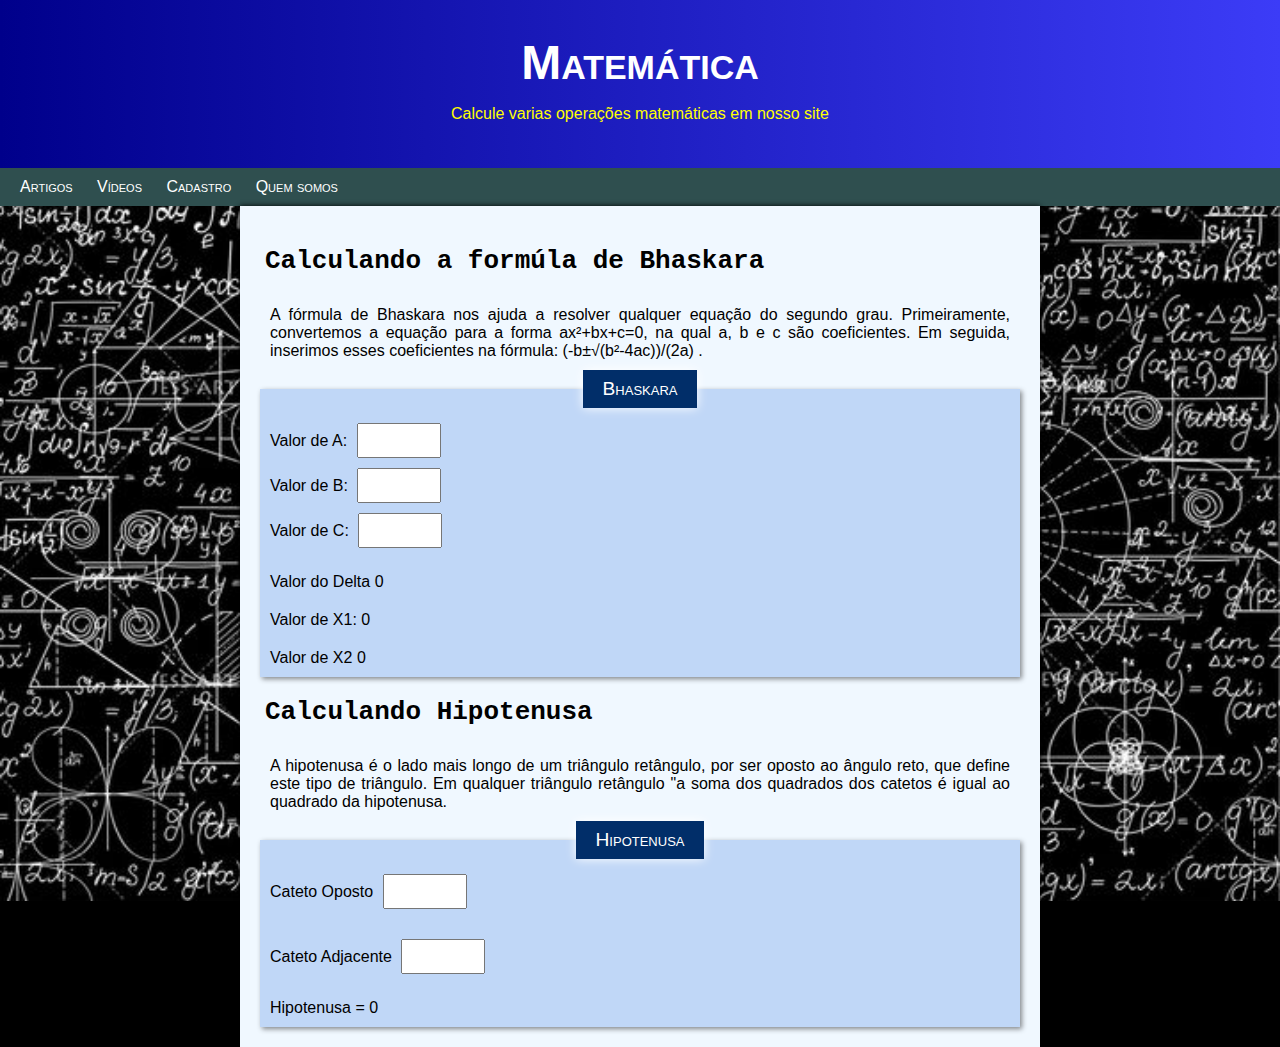
==== index.html @ 94fa4bfc "Initial commit" ====
<!DOCTYPE html>
<html lang="pt-br">
<head>
    <meta charset="UTF-8">
    <meta name="viewport" content="width=device-width, initial-scale=1.0">
    <link rel="stylesheet" href="estilos/style.css">
    <title>Pagina inicial</title>
</head>
<body>
    <header>
        <h1>Matemática</h1>
        <p>Calcule varias operações matemáticas em nosso site</p>
    </header>
    <nav>
        <a href="#">Artigos</a>
        <a href="#">Vídeos</a>
        <a href="#">Cadastro</a>
        <a href="#">Quem somos</a>
    </nav>
    <main>
        <section class="normal">
            <h1>Calculando a formúla de Bhaskara</h1>
            <p>A fórmula de Bhaskara nos ajuda a resolver qualquer equação do segundo grau. Primeiramente, convertemos a equação para a forma ax²+bx+c=0, na qual a, b e c são coeficientes. Em seguida, inserimos esses coeficientes na fórmula: (-b±√(b²-4ac))/(2a) .</p>
            <form action="bhaskara.py" method="get">
                <fieldset>
                    <legend>Bhaskara</legend>
                    <p>
                        <label for="iva">Valor de A: </label>
                        <input type="number" name="va" id="iva" oninput="bhaskara()"><br>
                        <label for="ivb">Valor de B: </label>
                        <input type="number" name="vb" id="ivb" oninput="bhaskara()"><br>
                        <label for="ivc">Valor de C: </label>
                        <input type="number" name="vc" id="ivc" oninput="bhaskara()">
                    </p>
                    <p>
                        <label for="idelta">Valor do Delta</label>
                        <output id="idelta">0</output>
                    </p>
                    <p>
                        <label for="ires1">Valor de X1: </label>
                        <output id="ires1">0</output>
                    </p>
                    <p>
                        <label for="ires2">Valor de X2</label>
                        <output id="ires2">0</output>
                    </p>
                </fieldset>
                <h1>Calculando Hipotenusa</h1>
                <p>A hipotenusa é o lado mais longo de um triângulo retângulo, por ser oposto ao ângulo reto, que define este tipo de triângulo. Em qualquer triângulo retângulo "a soma dos quadrados dos catetos é igual ao quadrado da hipotenusa.</p>
                <fieldset>
                    <legend>Hipotenusa</legend>
                    <p>
                        <label for="iopo">Cateto Oposto</label>
                        <input type="number" name="opo" id="iopo" oninput="hipotenusa()">
                    </p>
                    <p>
                        <label for="iadj">Cateto Adjacente</label>
                        <input type="number" name="adj" id="iadj" oninput="hipotenusa()">
                    </p>
                    <p>
                        <label for="ihip">Hipotenusa = </label>
                        <output id="ihip">0</output>
                    </p>
                </fieldset>
            </form>
        </section>
    </main>

    <script>
        function bhaskara(){
            let a = Number(iva.value)
            let b = Number(ivb.value)
            let c = Number(ivc.value)
            let delta = b**2 -4*a*c
            let x1 = (-b + (delta**0.5)) / (2*a)
            let x2 = (-b - (delta**0.5)) / (2*a)
            ires1.innerHTML = x1
            ires2.innerHTML = x2
            idelta.innerHTML = delta
        }

        function hipotenusa(){
            ihip.innerHTML = (Number(iopo.value ** 2) + Number(iadj.value**2)) ** 0.5
        }
    </script>
</body>
</html>
---- estilos/style.css ----
@charset "UTF-8";

*{
    margin: 0px;
    padding: 0px;
    font-family: Verdana, Geneva, Tahoma, sans-serif;
}

html, body{
    width: 100vw;
    height: 100vh;
}

body{
    background: black url('../jpeg/fundo-matematica.jpg') center center no-repeat fixed;
    background-size: cover;
}

header{
    background-image: linear-gradient(to right, darkblue, rgb(60, 60, 247));
    text-align: center;
}

header h1{
    font-variant: small-caps;
    font-size: 3em;
    color: white;
    padding-top: 35px;
    padding-bottom: 15px;
}

header p{
    color: yellow;
    padding-bottom: 45px;
    font-size: 1em;
}

nav{
    background-color: darkslategray;
    padding: 10px;
}

nav a{
    color: white;
    font-variant: small-caps;
    padding: 10px;
    text-decoration: none;
}

nav a:hover{
    color: yellow;
    text-shadow: 0px 0px 20px white;
}

main{
    background-color: aliceblue;
    max-width: 800px;
    min-width: 300px;
    margin: auto;
    box-shadow: 0px 0px 5px black;
}

section.normal{
    padding: 20px;
}

section.normal h1{
    font-family: monospace;
    padding: 20px 5px;
    font-size: 2em;
}

section.normal p{
    padding: 10px;
    text-align: justify;
}

fieldset{
    background-color: rgb(192, 215, 247);
    box-shadow: 2px 2px 5px rgba(0, 0, 0, 0.459);
    border: none;
}

legend{
    padding: 8px 20px;
    background-color:rgb(1, 46, 105);
    color: white;
    text-align: center;
    box-shadow: 0px 0px 10px white;
    font-variant: small-caps;
    font-size: 1.2em;
}

input{
    width: 70px;
    margin:5px ;
    padding: 5px;
    font-size: 1.1em;
    text-align: center;

}
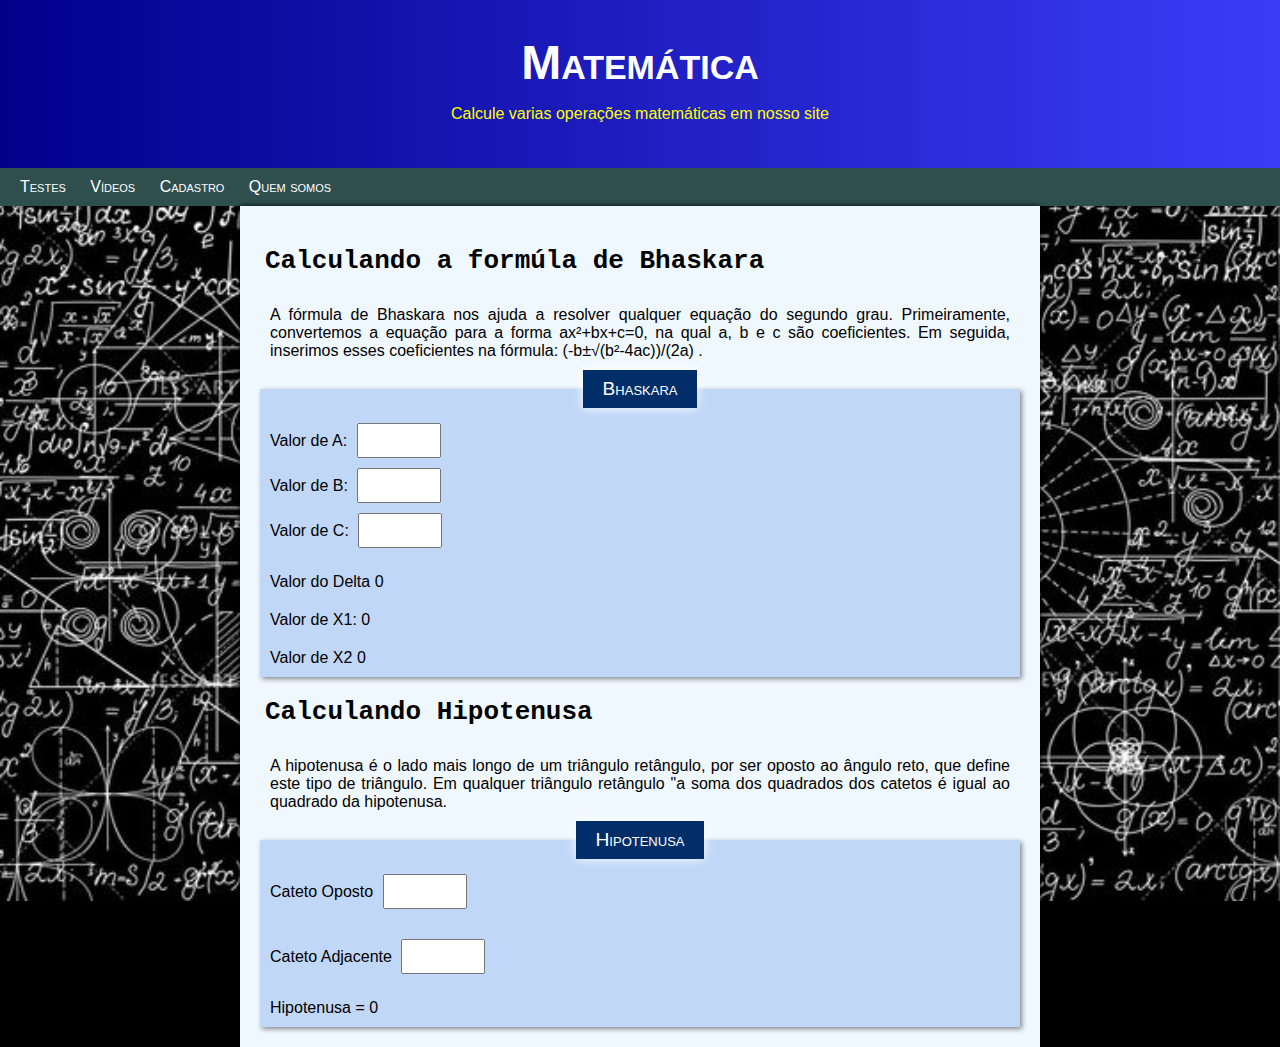
==== commit 47d25be7: "pagina teste criada" ====
--- a/index.html
+++ b/index.html
@@ -12,7 +12,7 @@
         <p>Calcule varias operações matemáticas em nosso site</p>
     </header>
     <nav>
-        <a href="#">Artigos</a>
+        <a href="paginas/testes.html">Testes</a>
         <a href="#">Vídeos</a>
         <a href="#">Cadastro</a>
         <a href="#">Quem somos</a>
--- a/estilos/style.css
+++ b/estilos/style.css
@@ -70,6 +70,10 @@
     font-size: 2em;
 }
 
+section.normal h2{
+    font-size: 1em;
+}
+
 section.normal p{
     padding: 10px;
     text-align: justify;
@@ -100,4 +104,9 @@
 
 }
 
+form.cadastro input{
+    width: 150px;
+    font-size: 1em;
+}
 
+
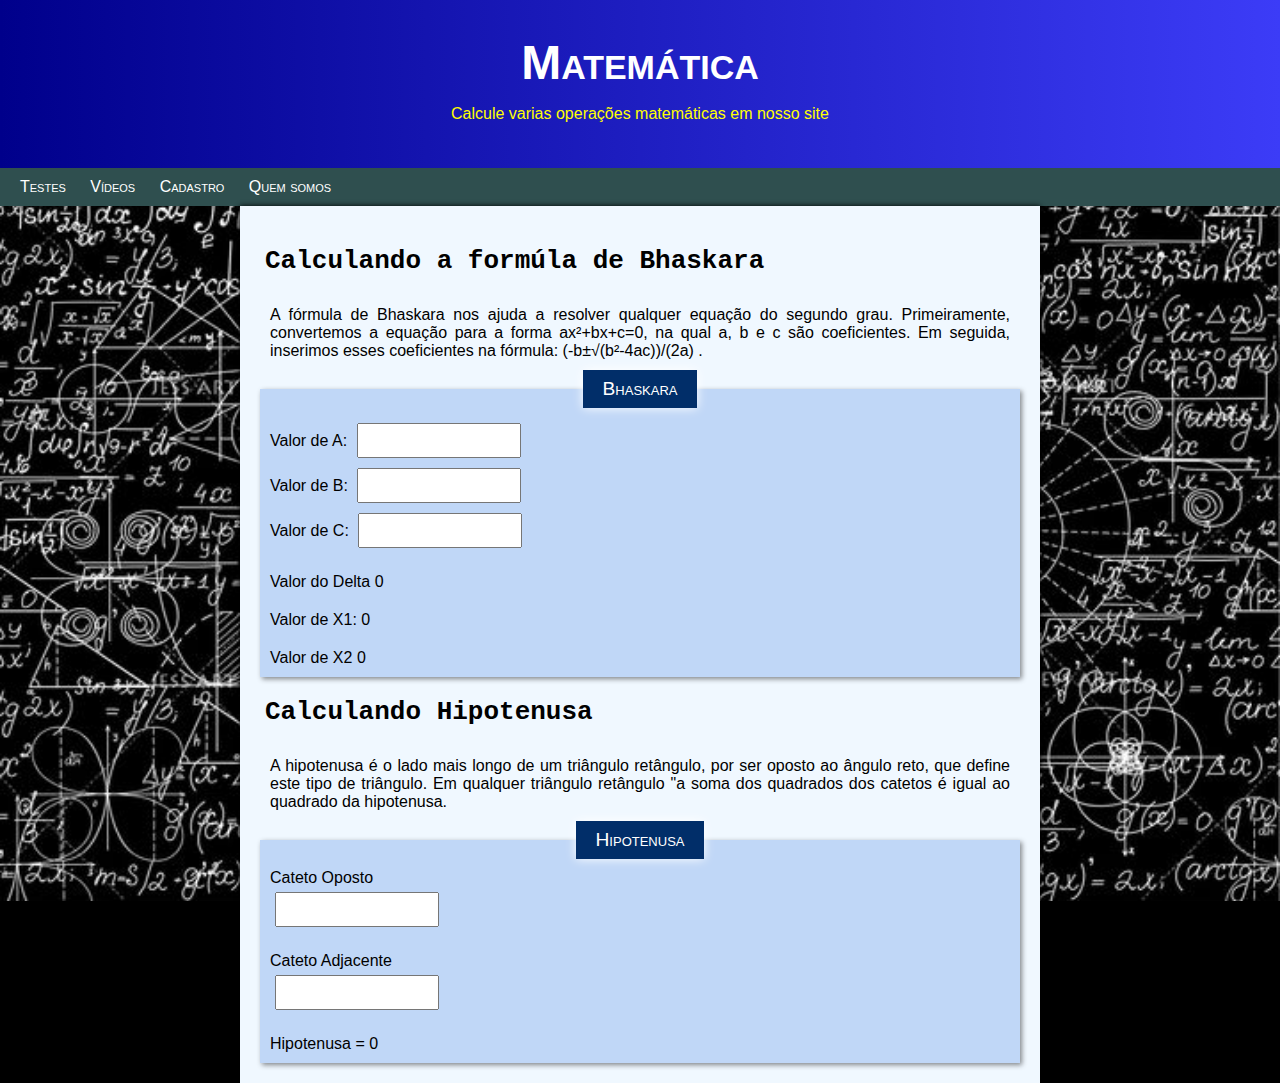
==== commit 0f941511: "pagina atualizada" ====
--- a/index.html
+++ b/index.html
@@ -50,11 +50,11 @@
                 <fieldset>
                     <legend>Hipotenusa</legend>
                     <p>
-                        <label for="iopo">Cateto Oposto</label>
+                        <label for="iopo">Cateto Oposto</label><br>
                         <input type="number" name="opo" id="iopo" oninput="hipotenusa()">
                     </p>
                     <p>
-                        <label for="iadj">Cateto Adjacente</label>
+                        <label for="iadj">Cateto Adjacente</label><br>
                         <input type="number" name="adj" id="iadj" oninput="hipotenusa()">
                     </p>
                     <p>
--- a/estilos/style.css
+++ b/estilos/style.css
@@ -96,7 +96,7 @@
 }
 
 input{
-    width: 70px;
+    width: 150px;
     margin:5px ;
     padding: 5px;
     font-size: 1.1em;
@@ -105,7 +105,7 @@
 }
 
 form.cadastro input{
-    width: 150px;
+    width: 200px;
     font-size: 1em;
 }
 
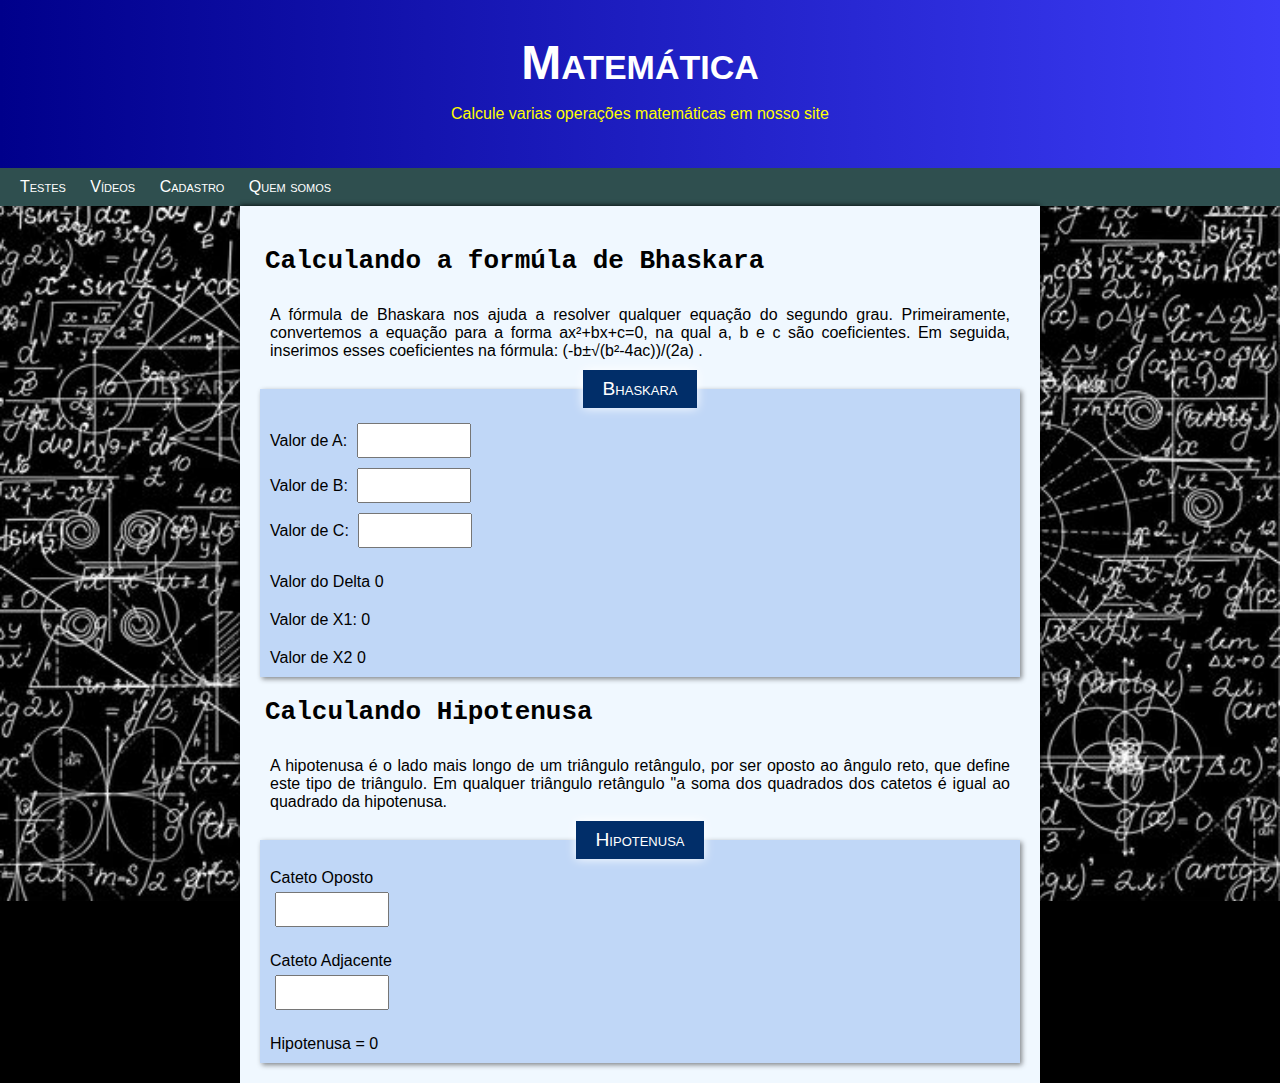
==== commit 7c66b1a1: "estilo pagina testes" ====
--- a/index.html
+++ b/index.html
@@ -21,7 +21,7 @@
         <section class="normal">
             <h1>Calculando a formúla de Bhaskara</h1>
             <p>A fórmula de Bhaskara nos ajuda a resolver qualquer equação do segundo grau. Primeiramente, convertemos a equação para a forma ax²+bx+c=0, na qual a, b e c são coeficientes. Em seguida, inserimos esses coeficientes na fórmula: (-b±√(b²-4ac))/(2a) .</p>
-            <form action="bhaskara.py" method="get">
+            <form action="bhaskara.py" method="get" class="numero">
                 <fieldset>
                     <legend>Bhaskara</legend>
                     <p>
--- a/estilos/style.css
+++ b/estilos/style.css
@@ -96,7 +96,6 @@
 }
 
 input{
-    width: 150px;
     margin:5px ;
     padding: 5px;
     font-size: 1.1em;
@@ -104,9 +103,8 @@
 
 }
 
-form.cadastro input{
-    width: 200px;
-    font-size: 1em;
+form.numero input{
+    width: 100px;
 }
 
 
